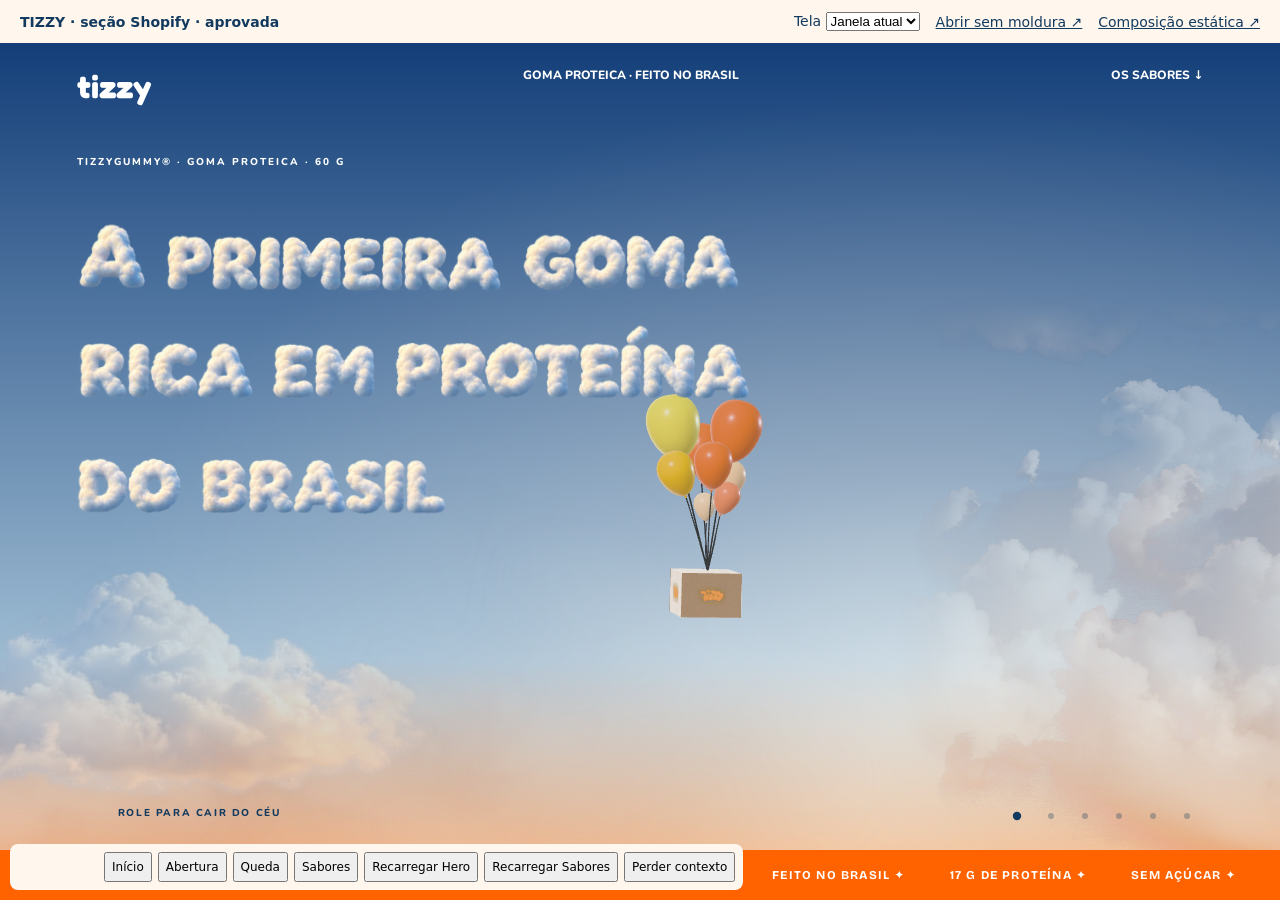
==== hero-aprovado/preview/index.html @ b5b01ccd "Publish approved TIZZY 3D hero preview in hero-aprovado" ====
<!doctype html><html lang="pt-BR"><meta charset="utf-8"><meta name="viewport" content="width=device-width,initial-scale=1"><title>TIZZY · pacote Shopify aprovado</title><style>body{margin:0;height:100dvh;display:flex;flex-direction:column;font:14px system-ui;background:#ece8e2;color:#123a5e}nav{padding:12px 20px;display:flex;gap:16px;align-items:center;flex-wrap:wrap;background:#fff6ee}nav b{margin-right:auto}main{flex:1;overflow:auto;min-height:0}iframe{display:block;border:0;height:100%;width:100%;margin:auto}a{color:inherit}</style><nav><b>TIZZY · seção Shopify · aprovada</b><label>Tela <select id="size"><option value="100%">Janela atual</option><option>360</option><option>390</option><option>768</option><option>1440</option><option>1920</option></select></label><a href="scene.html" target="_blank">Abrir sem moldura ↗</a><a href="hero-static.html" target="_blank">Composição estática ↗</a></nav><main><iframe id="scene" title="Seções Shopify renderizadas" src="scene.html"></iframe></main><script>document.querySelector('#size').onchange=e=>document.querySelector('iframe').style.width=e.target.value==='100%'?'100%':e.target.value+'px'</script></html>
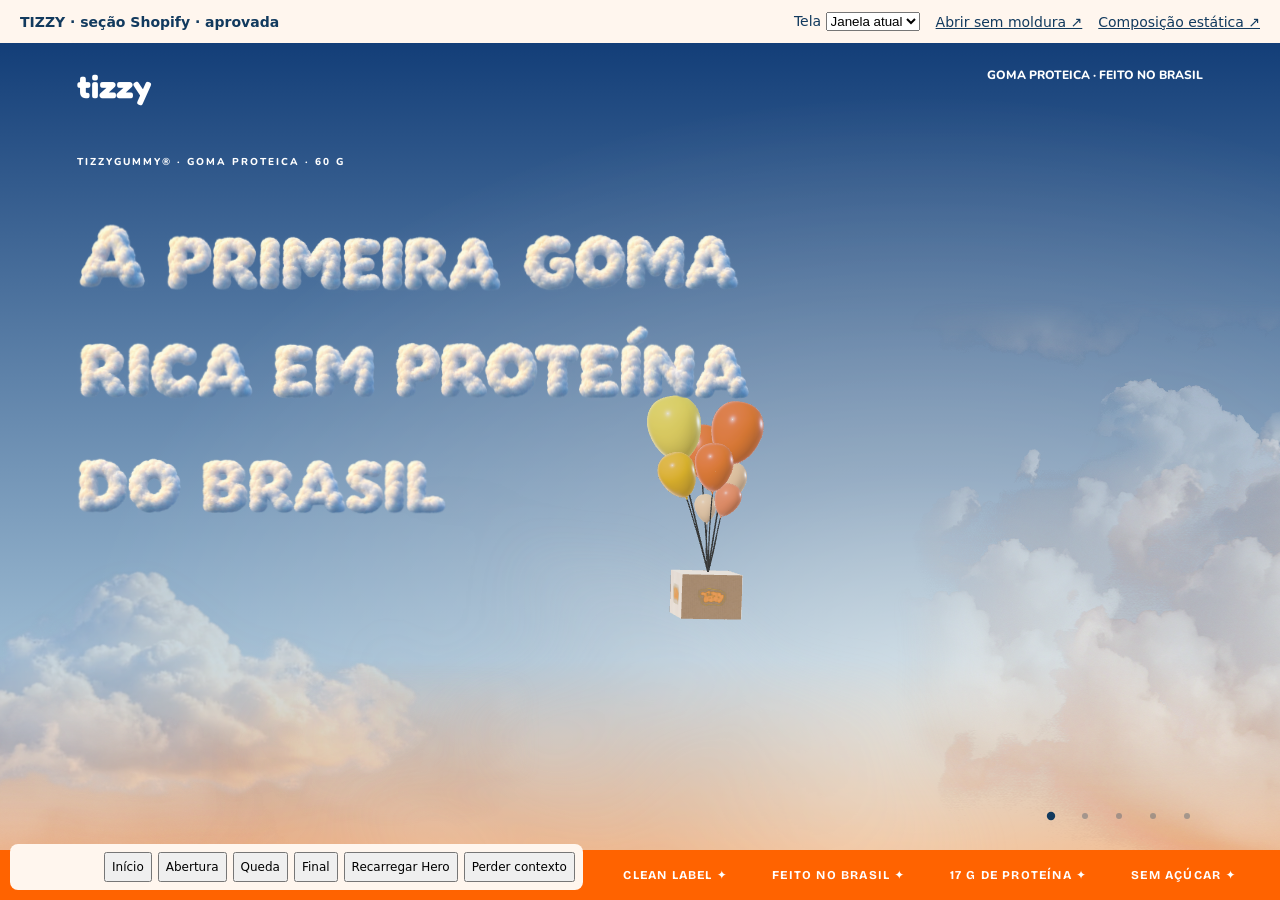
==== commit e3ac756f: "Refresh preview frame after hero-only update" ====
--- a/hero-aprovado/preview/index.html
+++ b/hero-aprovado/preview/index.html
@@ -1 +1 @@
-<!doctype html><html lang="pt-BR"><meta charset="utf-8"><meta name="viewport" content="width=device-width,initial-scale=1"><title>TIZZY · pacote Shopify aprovado</title><style>body{margin:0;height:100dvh;display:flex;flex-direction:column;font:14px system-ui;background:#ece8e2;color:#123a5e}nav{padding:12px 20px;display:flex;gap:16px;align-items:center;flex-wrap:wrap;background:#fff6ee}nav b{margin-right:auto}main{flex:1;overflow:auto;min-height:0}iframe{display:block;border:0;height:100%;width:100%;margin:auto}a{color:inherit}</style><nav><b>TIZZY · seção Shopify · aprovada</b><label>Tela <select id="size"><option value="100%">Janela atual</option><option>360</option><option>390</option><option>768</option><option>1440</option><option>1920</option></select></label><a href="scene.html" target="_blank">Abrir sem moldura ↗</a><a href="hero-static.html" target="_blank">Composição estática ↗</a></nav><main><iframe id="scene" title="Seções Shopify renderizadas" src="scene.html"></iframe></main><script>document.querySelector('#size').onchange=e=>document.querySelector('iframe').style.width=e.target.value==='100%'?'100%':e.target.value+'px'</script></html>+<!doctype html><html lang="pt-BR"><meta charset="utf-8"><meta name="viewport" content="width=device-width,initial-scale=1"><title>TIZZY · pacote Shopify aprovado</title><style>body{margin:0;height:100dvh;display:flex;flex-direction:column;font:14px system-ui;background:#ece8e2;color:#123a5e}nav{padding:12px 20px;display:flex;gap:16px;align-items:center;flex-wrap:wrap;background:#fff6ee}nav b{margin-right:auto}main{flex:1;overflow:auto;min-height:0}iframe{display:block;border:0;height:100%;width:100%;margin:auto}a{color:inherit}</style><nav><b>TIZZY · seção Shopify · aprovada</b><label>Tela <select id="size"><option value="100%">Janela atual</option><option>360</option><option>390</option><option>768</option><option>1440</option><option>1920</option></select></label><a href="scene.html" target="_blank">Abrir sem moldura ↗</a><a href="hero-static.html" target="_blank">Composição estática ↗</a></nav><main><iframe id="scene" title="Seções Shopify renderizadas" src="scene.html?v=20261004"></iframe></main><script>document.querySelector('#size').onchange=e=>document.querySelector('iframe').style.width=e.target.value==='100%'?'100%':e.target.value+'px'</script></html>
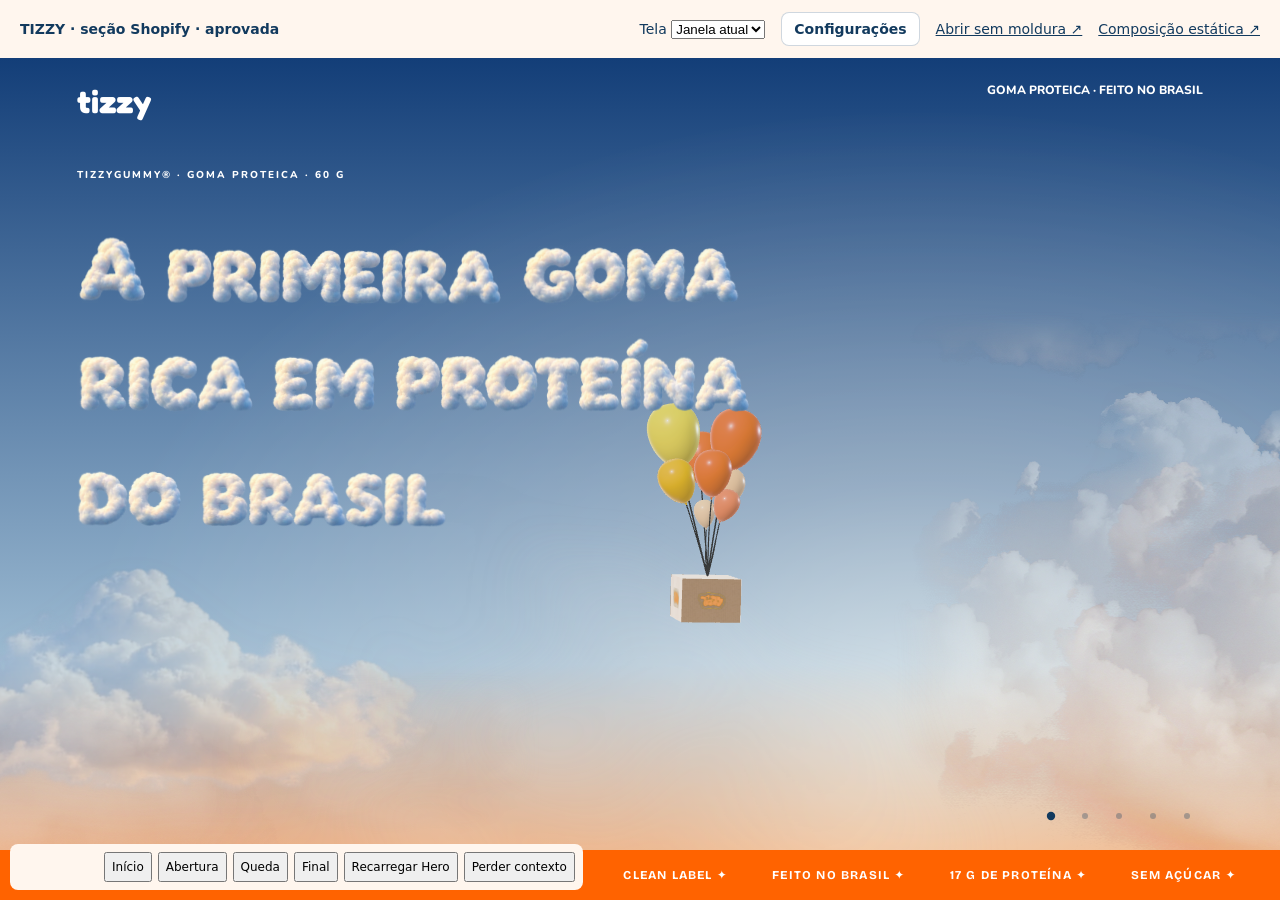
==== commit 4396148f: "Restore live preview tweaks panel with title, sky, clouds and motion controls" ====
--- a/hero-aprovado/preview/index.html
+++ b/hero-aprovado/preview/index.html
@@ -1 +1 @@
-<!doctype html><html lang="pt-BR"><meta charset="utf-8"><meta name="viewport" content="width=device-width,initial-scale=1"><title>TIZZY · pacote Shopify aprovado</title><style>body{margin:0;height:100dvh;display:flex;flex-direction:column;font:14px system-ui;background:#ece8e2;color:#123a5e}nav{padding:12px 20px;display:flex;gap:16px;align-items:center;flex-wrap:wrap;background:#fff6ee}nav b{margin-right:auto}main{flex:1;overflow:auto;min-height:0}iframe{display:block;border:0;height:100%;width:100%;margin:auto}a{color:inherit}</style><nav><b>TIZZY · seção Shopify · aprovada</b><label>Tela <select id="size"><option value="100%">Janela atual</option><option>360</option><option>390</option><option>768</option><option>1440</option><option>1920</option></select></label><a href="scene.html" target="_blank">Abrir sem moldura ↗</a><a href="hero-static.html" target="_blank">Composição estática ↗</a></nav><main><iframe id="scene" title="Seções Shopify renderizadas" src="scene.html?v=20261004"></iframe></main><script>document.querySelector('#size').onchange=e=>document.querySelector('iframe').style.width=e.target.value==='100%'?'100%':e.target.value+'px'</script></html>+<!doctype html><html lang="pt-BR"><meta charset="utf-8"><meta name="viewport" content="width=device-width,initial-scale=1"><title>TIZZY · pacote Shopify aprovado</title><link rel="stylesheet" href="tweaks.css?v=1"><style>body{margin:0;height:100dvh;display:flex;flex-direction:column;font:14px system-ui;background:#ece8e2;color:#123a5e}nav{padding:12px 20px;display:flex;gap:16px;align-items:center;flex-wrap:wrap;background:#fff6ee}nav b{margin-right:auto}main{flex:1;overflow:auto;min-height:0}iframe{display:block;border:0;height:100%;width:100%;margin:auto}a{color:inherit}</style><nav><b>TIZZY · seção Shopify · aprovada</b><label>Tela <select id="size"><option value="100%">Janela atual</option><option>360</option><option>390</option><option>768</option><option>1440</option><option>1920</option></select></label><button id="toggleTweaks" aria-expanded="false" aria-controls="tweaksPanel">Configurações</button><a href="scene.html?v=tweaks1" target="_blank">Abrir sem moldura ↗</a><a href="hero-static.html?v=tweaks1" target="_blank">Composição estática ↗</a></nav><main><iframe id="scene" title="Seções Shopify renderizadas" src="scene.html?v=tweaks1"></iframe><aside id="tweaksPanel" hidden aria-label="Painel de ajustes"><header><h2>Painel de ajustes</h2><button id="closeTweaks" aria-label="Fechar ajustes">×</button></header><p>Altere a prévia ao vivo. Seus ajustes ficam salvos neste navegador.</p><button id="resetTweaks">Restaurar proposta aprovada</button><p id="tweaksStatus" role="status"></p><div id="controls"></div></aside></main><script>document.querySelector('#size').onchange=e=>document.querySelector('iframe').style.width=e.target.value==='100%'?'100%':e.target.value+'px'</script><script type="module" src="tweaks.js?v=1"></script></html>
--- a/hero-aprovado/preview/tweaks.css
+++ b/hero-aprovado/preview/tweaks.css
@@ -0,0 +1 @@
+main{position:relative}nav button,#tweaksPanel button{font:inherit;padding:8px 12px;border:1px solid #123a5e33;border-radius:8px;color:#123a5e;background:#fff;cursor:pointer}#toggleTweaks{font-weight:700}#tweaksPanel{box-sizing:border-box;position:absolute;z-index:30;right:0;top:0;bottom:0;width:min(360px,92vw);padding:20px;background:#fff6ee;border-left:1px solid #123a5e22;overflow:auto;box-shadow:-8px 0 30px #123a5e15}#tweaksPanel[hidden]{display:none}#tweaksPanel header{display:flex;align-items:center;gap:10px}#tweaksPanel h2{font-size:20px;margin:0 auto 0 0}#tweaksPanel p{font-size:12px;line-height:1.5}#tweaksPanel details{border-bottom:1px solid #123a5e22;padding:12px 0}#tweaksPanel summary{font-weight:700;cursor:pointer}#tweaksPanel label{display:grid;gap:6px;margin:16px 0;font-size:13px}#tweaksPanel input:not([type=checkbox]),#tweaksPanel select,#tweaksPanel textarea{box-sizing:border-box;width:100%;font:inherit;color:inherit;padding:8px;border:1px solid #123a5e44;border-radius:6px;background:white}#tweaksPanel input[type=range]{padding:0;accent-color:#ff6400}#tweaksPanel output,#tweaksPanel small{font-size:11px;line-height:1.4}#tweaksPanel button:focus-visible,#toggleTweaks:focus-visible{outline:3px solid #ff6400;outline-offset:2px}
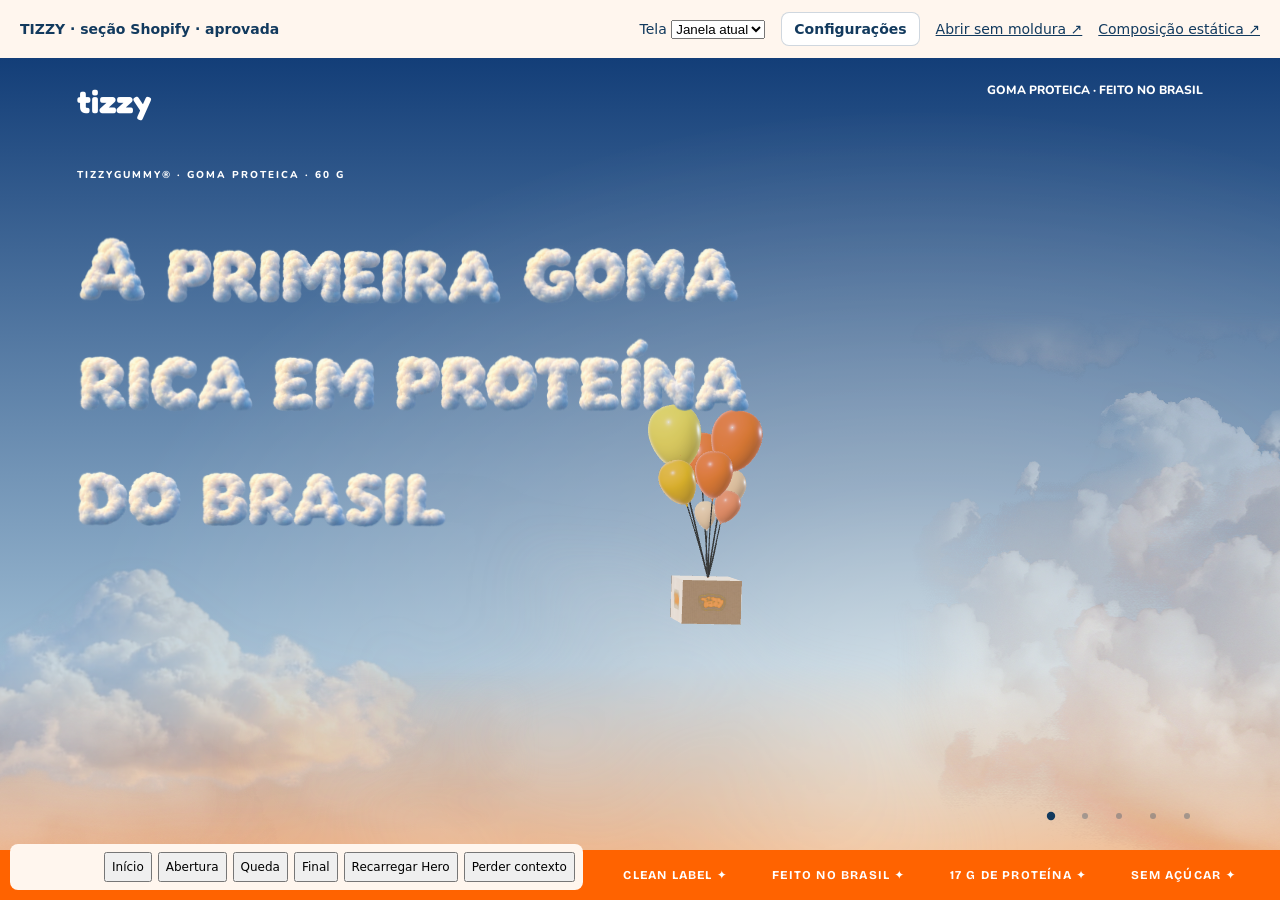
==== commit b2518116: "Refine cloud benefit detail cards with gummy artwork and accessible dismissal" ====
--- a/hero-aprovado/preview/index.html
+++ b/hero-aprovado/preview/index.html
@@ -1 +1 @@
-<!doctype html><html lang="pt-BR"><meta charset="utf-8"><meta name="viewport" content="width=device-width,initial-scale=1"><title>TIZZY · pacote Shopify aprovado</title><link rel="stylesheet" href="tweaks.css?v=1"><style>body{margin:0;height:100dvh;display:flex;flex-direction:column;font:14px system-ui;background:#ece8e2;color:#123a5e}nav{padding:12px 20px;display:flex;gap:16px;align-items:center;flex-wrap:wrap;background:#fff6ee}nav b{margin-right:auto}main{flex:1;overflow:auto;min-height:0}iframe{display:block;border:0;height:100%;width:100%;margin:auto}a{color:inherit}</style><nav><b>TIZZY · seção Shopify · aprovada</b><label>Tela <select id="size"><option value="100%">Janela atual</option><option>360</option><option>390</option><option>768</option><option>1440</option><option>1920</option></select></label><button id="toggleTweaks" aria-expanded="false" aria-controls="tweaksPanel">Configurações</button><a href="scene.html?v=tweaks1" target="_blank">Abrir sem moldura ↗</a><a href="hero-static.html?v=tweaks1" target="_blank">Composição estática ↗</a></nav><main><iframe id="scene" title="Seções Shopify renderizadas" src="scene.html?v=tweaks1"></iframe><aside id="tweaksPanel" hidden aria-label="Painel de ajustes"><header><h2>Painel de ajustes</h2><button id="closeTweaks" aria-label="Fechar ajustes">×</button></header><p>Altere a prévia ao vivo. Seus ajustes ficam salvos neste navegador.</p><button id="resetTweaks">Restaurar proposta aprovada</button><p id="tweaksStatus" role="status"></p><div id="controls"></div></aside></main><script>document.querySelector('#size').onchange=e=>document.querySelector('iframe').style.width=e.target.value==='100%'?'100%':e.target.value+'px'</script><script type="module" src="tweaks.js?v=1"></script></html>+<!doctype html><html lang="pt-BR"><meta charset="utf-8"><meta name="viewport" content="width=device-width,initial-scale=1"><title>TIZZY · pacote Shopify aprovado</title><link rel="stylesheet" href="tweaks.css?v=1"><style>body{margin:0;height:100dvh;display:flex;flex-direction:column;font:14px system-ui;background:#ece8e2;color:#123a5e}nav{padding:12px 20px;display:flex;gap:16px;align-items:center;flex-wrap:wrap;background:#fff6ee}nav b{margin-right:auto}main{flex:1;overflow:auto;min-height:0}iframe{display:block;border:0;height:100%;width:100%;margin:auto}a{color:inherit}</style><nav><b>TIZZY · seção Shopify · aprovada</b><label>Tela <select id="size"><option value="100%">Janela atual</option><option>360</option><option>390</option><option>768</option><option>1440</option><option>1920</option></select></label><button id="toggleTweaks" aria-expanded="false" aria-controls="tweaksPanel">Configurações</button><a href="scene.html?v=detail1" target="_blank">Abrir sem moldura ↗</a><a href="hero-static.html?v=detail1" target="_blank">Composição estática ↗</a></nav><main><iframe id="scene" title="Seções Shopify renderizadas" src="scene.html?v=detail1"></iframe><aside id="tweaksPanel" hidden aria-label="Painel de ajustes"><header><h2>Painel de ajustes</h2><button id="closeTweaks" aria-label="Fechar ajustes">×</button></header><p>Altere a prévia ao vivo. Seus ajustes ficam salvos neste navegador.</p><button id="resetTweaks">Restaurar proposta aprovada</button><p id="tweaksStatus" role="status"></p><div id="controls"></div></aside></main><script>document.querySelector('#size').onchange=e=>document.querySelector('iframe').style.width=e.target.value==='100%'?'100%':e.target.value+'px'</script><script type="module" src="tweaks.js?v=1"></script></html>
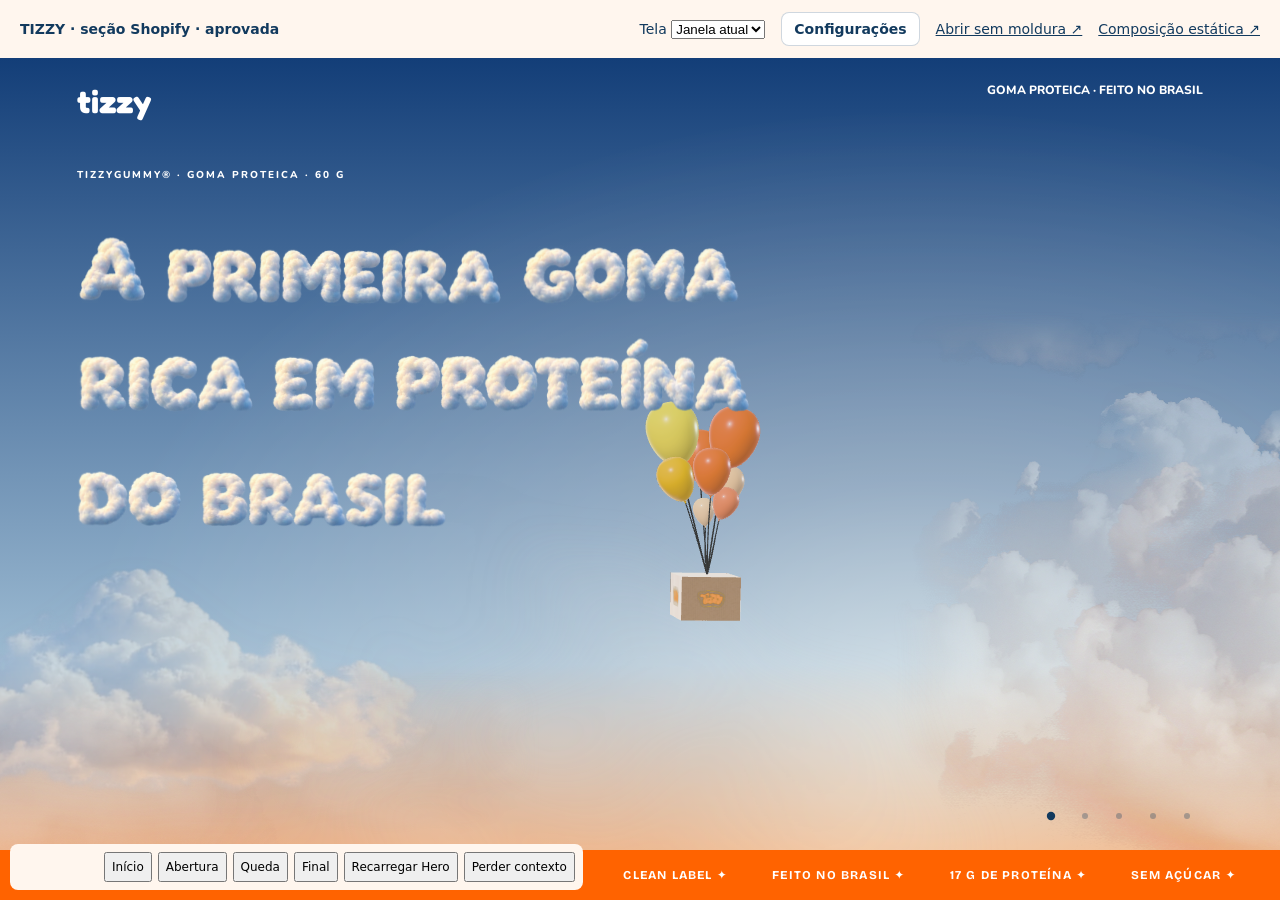
==== commit a0b5f175: "Compact benefit details into translucent gelatin forms" ====
--- a/hero-aprovado/preview/index.html
+++ b/hero-aprovado/preview/index.html
@@ -1 +1 @@
-<!doctype html><html lang="pt-BR"><meta charset="utf-8"><meta name="viewport" content="width=device-width,initial-scale=1"><title>TIZZY · pacote Shopify aprovado</title><link rel="stylesheet" href="tweaks.css?v=1"><style>body{margin:0;height:100dvh;display:flex;flex-direction:column;font:14px system-ui;background:#ece8e2;color:#123a5e}nav{padding:12px 20px;display:flex;gap:16px;align-items:center;flex-wrap:wrap;background:#fff6ee}nav b{margin-right:auto}main{flex:1;overflow:auto;min-height:0}iframe{display:block;border:0;height:100%;width:100%;margin:auto}a{color:inherit}</style><nav><b>TIZZY · seção Shopify · aprovada</b><label>Tela <select id="size"><option value="100%">Janela atual</option><option>360</option><option>390</option><option>768</option><option>1440</option><option>1920</option></select></label><button id="toggleTweaks" aria-expanded="false" aria-controls="tweaksPanel">Configurações</button><a href="scene.html?v=detail1" target="_blank">Abrir sem moldura ↗</a><a href="hero-static.html?v=detail1" target="_blank">Composição estática ↗</a></nav><main><iframe id="scene" title="Seções Shopify renderizadas" src="scene.html?v=detail1"></iframe><aside id="tweaksPanel" hidden aria-label="Painel de ajustes"><header><h2>Painel de ajustes</h2><button id="closeTweaks" aria-label="Fechar ajustes">×</button></header><p>Altere a prévia ao vivo. Seus ajustes ficam salvos neste navegador.</p><button id="resetTweaks">Restaurar proposta aprovada</button><p id="tweaksStatus" role="status"></p><div id="controls"></div></aside></main><script>document.querySelector('#size').onchange=e=>document.querySelector('iframe').style.width=e.target.value==='100%'?'100%':e.target.value+'px'</script><script type="module" src="tweaks.js?v=1"></script></html>+<!doctype html><html lang="pt-BR"><meta charset="utf-8"><meta name="viewport" content="width=device-width,initial-scale=1"><title>TIZZY · pacote Shopify aprovado</title><link rel="stylesheet" href="tweaks.css?v=1"><style>body{margin:0;height:100dvh;display:flex;flex-direction:column;font:14px system-ui;background:#ece8e2;color:#123a5e}nav{padding:12px 20px;display:flex;gap:16px;align-items:center;flex-wrap:wrap;background:#fff6ee}nav b{margin-right:auto}main{flex:1;overflow:auto;min-height:0}iframe{display:block;border:0;height:100%;width:100%;margin:auto}a{color:inherit}</style><nav><b>TIZZY · seção Shopify · aprovada</b><label>Tela <select id="size"><option value="100%">Janela atual</option><option>360</option><option>390</option><option>768</option><option>1440</option><option>1920</option></select></label><button id="toggleTweaks" aria-expanded="false" aria-controls="tweaksPanel">Configurações</button><a href="scene.html?v=blob1" target="_blank">Abrir sem moldura ↗</a><a href="hero-static.html?v=blob1" target="_blank">Composição estática ↗</a></nav><main><iframe id="scene" title="Seções Shopify renderizadas" src="scene.html?v=blob1"></iframe><aside id="tweaksPanel" hidden aria-label="Painel de ajustes"><header><h2>Painel de ajustes</h2><button id="closeTweaks" aria-label="Fechar ajustes">×</button></header><p>Altere a prévia ao vivo. Seus ajustes ficam salvos neste navegador.</p><button id="resetTweaks">Restaurar proposta aprovada</button><p id="tweaksStatus" role="status"></p><div id="controls"></div></aside></main><script>document.querySelector('#size').onchange=e=>document.querySelector('iframe').style.width=e.target.value==='100%'?'100%':e.target.value+'px'</script><script type="module" src="tweaks.js?v=1"></script></html>
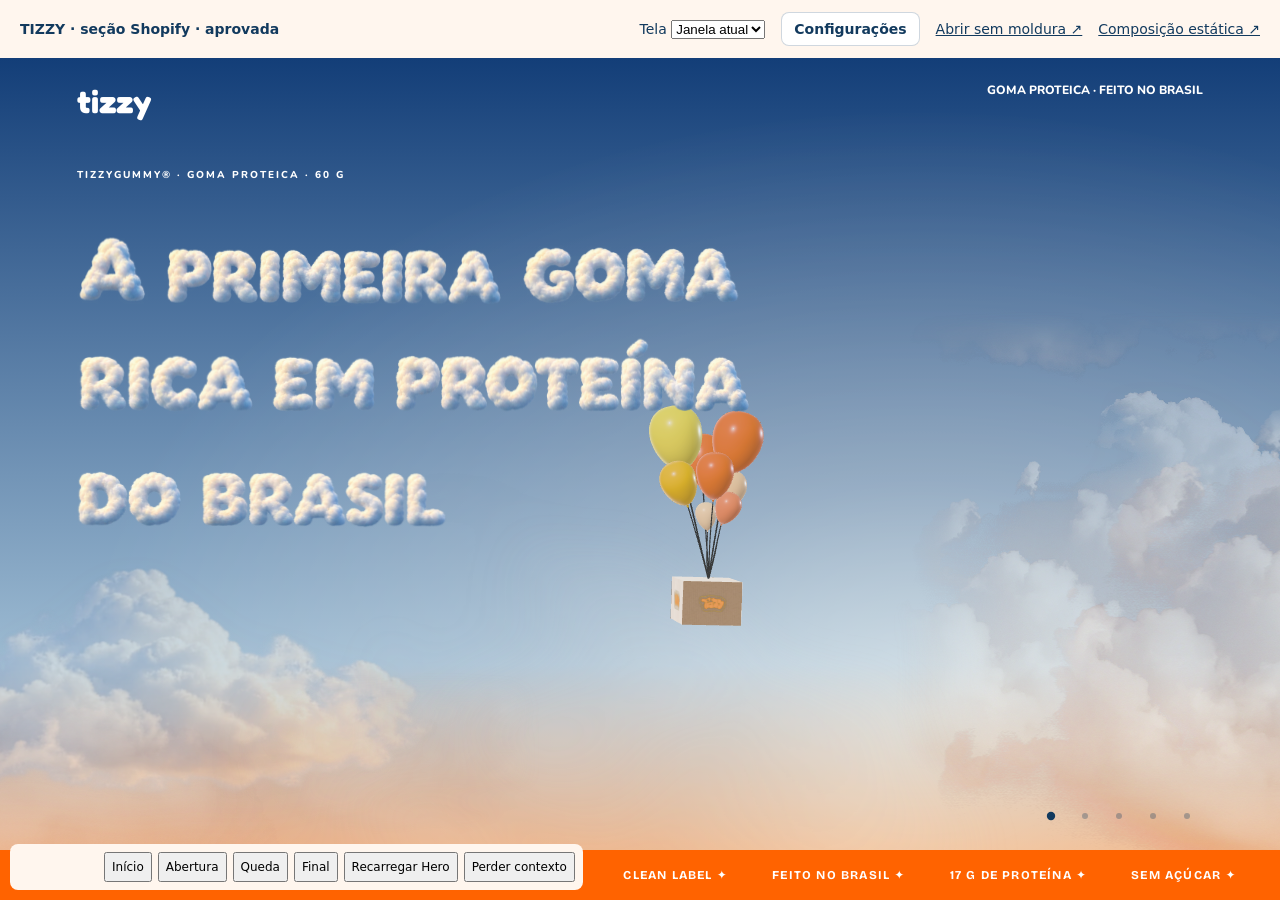
==== commit 9247d248: "Remove benefit detail background" ====
--- a/hero-aprovado/preview/index.html
+++ b/hero-aprovado/preview/index.html
@@ -1 +1 @@
-<!doctype html><html lang="pt-BR"><meta charset="utf-8"><meta name="viewport" content="width=device-width,initial-scale=1"><title>TIZZY · pacote Shopify aprovado</title><link rel="stylesheet" href="tweaks.css?v=1"><style>body{margin:0;height:100dvh;display:flex;flex-direction:column;font:14px system-ui;background:#ece8e2;color:#123a5e}nav{padding:12px 20px;display:flex;gap:16px;align-items:center;flex-wrap:wrap;background:#fff6ee}nav b{margin-right:auto}main{flex:1;overflow:auto;min-height:0}iframe{display:block;border:0;height:100%;width:100%;margin:auto}a{color:inherit}</style><nav><b>TIZZY · seção Shopify · aprovada</b><label>Tela <select id="size"><option value="100%">Janela atual</option><option>360</option><option>390</option><option>768</option><option>1440</option><option>1920</option></select></label><button id="toggleTweaks" aria-expanded="false" aria-controls="tweaksPanel">Configurações</button><a href="scene.html?v=blob1" target="_blank">Abrir sem moldura ↗</a><a href="hero-static.html?v=blob1" target="_blank">Composição estática ↗</a></nav><main><iframe id="scene" title="Seções Shopify renderizadas" src="scene.html?v=blob1"></iframe><aside id="tweaksPanel" hidden aria-label="Painel de ajustes"><header><h2>Painel de ajustes</h2><button id="closeTweaks" aria-label="Fechar ajustes">×</button></header><p>Altere a prévia ao vivo. Seus ajustes ficam salvos neste navegador.</p><button id="resetTweaks">Restaurar proposta aprovada</button><p id="tweaksStatus" role="status"></p><div id="controls"></div></aside></main><script>document.querySelector('#size').onchange=e=>document.querySelector('iframe').style.width=e.target.value==='100%'?'100%':e.target.value+'px'</script><script type="module" src="tweaks.js?v=1"></script></html>+<!doctype html><html lang="pt-BR"><meta charset="utf-8"><meta name="viewport" content="width=device-width,initial-scale=1"><title>TIZZY · pacote Shopify aprovado</title><link rel="stylesheet" href="tweaks.css?v=1"><style>body{margin:0;height:100dvh;display:flex;flex-direction:column;font:14px system-ui;background:#ece8e2;color:#123a5e}nav{padding:12px 20px;display:flex;gap:16px;align-items:center;flex-wrap:wrap;background:#fff6ee}nav b{margin-right:auto}main{flex:1;overflow:auto;min-height:0}iframe{display:block;border:0;height:100%;width:100%;margin:auto}a{color:inherit}</style><nav><b>TIZZY · seção Shopify · aprovada</b><label>Tela <select id="size"><option value="100%">Janela atual</option><option>360</option><option>390</option><option>768</option><option>1440</option><option>1920</option></select></label><button id="toggleTweaks" aria-expanded="false" aria-controls="tweaksPanel">Configurações</button><a href="scene.html?v=clear1" target="_blank">Abrir sem moldura ↗</a><a href="hero-static.html?v=clear1" target="_blank">Composição estática ↗</a></nav><main><iframe id="scene" title="Seções Shopify renderizadas" src="scene.html?v=clear1"></iframe><aside id="tweaksPanel" hidden aria-label="Painel de ajustes"><header><h2>Painel de ajustes</h2><button id="closeTweaks" aria-label="Fechar ajustes">×</button></header><p>Altere a prévia ao vivo. Seus ajustes ficam salvos neste navegador.</p><button id="resetTweaks">Restaurar proposta aprovada</button><p id="tweaksStatus" role="status"></p><div id="controls"></div></aside></main><script>document.querySelector('#size').onchange=e=>document.querySelector('iframe').style.width=e.target.value==='100%'?'100%':e.target.value+'px'</script><script type="module" src="tweaks.js?v=1"></script></html>
